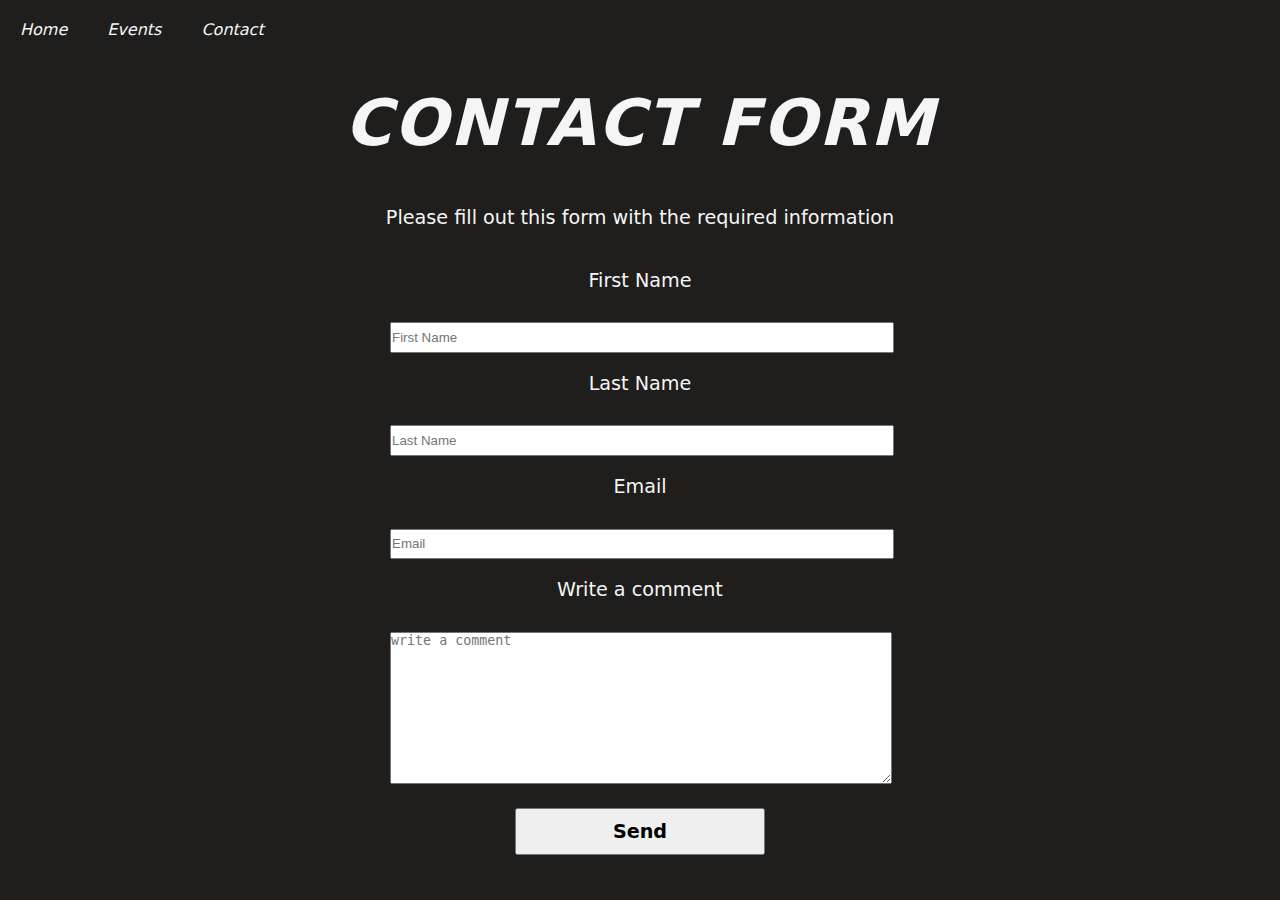
==== contact.html @ 5d1f90f7 "basic groundwork" ====
<!DOCTYPE html>
<html lang="en">
<head>
  <meta charset="UTF-8">
  <meta name="viewport" content="width=device-width, initial-scale=1.0">
  <title>Contact Us | UCSBreakin</title>
  <link rel="stylesheet" href="style.css">
</head>
<body>
  <header>
    <nav class="navbar">
      <ul>
        <li><a href="index.html">Home</a></li>
        <li><a href="events.html">Events</a></li>
        <li><a href="contact.html">Contact</a></li>
      </ul>
    </nav>
  </header>
  <h1>Contact Form</h1>
   <p class="contacts-info">
      Please fill out this form with the required information
    </p>
    <form action="https://formspree.io/xgegvlbq" method="post">
      <fieldset>
        <p>First Name</p>
          <input type="text" name="lirstname" placeholder="First Name" required />
        <p>Last Name</p>
          <input type="text" name="lastname" placeholder="Last Name" required />
        <p>Email</p>
          <input type="email" name="email" placeholder="Email" required />
        <p>Write a comment</p>
          <textarea
            name="comment"
            id="comment"
            cols="30"
            rows="10"
            placeholder="write a comment"
          ></textarea>
      </fieldset>
      <button type="submit">Send</button>
    </form>
</body>
</html>
---- style.css ----
* {
  padding: 0;
  margin: 0;
}

body {
  background-color: #201d1d;
  color: whitesmoke;
  display: flow-root;
  font-family: system-ui, -apple-system, BlinkMacSystemFont, 'Segoe UI', Roboto, Oxygen, Ubuntu, Cantarell, 'Open Sans', 'Helvetica Neue', sans-serif;
}

/* navbar */
.navbar ul {
  overflow: hidden;
  list-style-type: none;
}

.navbar a {
  color: whitesmoke;
  text-decoration: none;
  display: block;
  text-align: center;
}

.navbar a:hover {
  color: hsl(0, 0, 60%);
}

.navbar li {
  float: left;
  padding: 20px;
  font: 1.2em;
  font-style: italic;
}

img {
  display: block;
  margin-left: auto;
  margin-right: auto;
  width: 50%;
  margin-top: 10px;
}

h1 {
  text-align: center;
  font-size: 4em;
  text-transform: uppercase;
  font-style: italic;
  letter-spacing: 2px;
  line-height: 2em;
}

h2 {
  text-align: center;
  font-size: 1.8em;
  text-transform: uppercase;
  font-style: italic;
  letter-spacing: 2px;
}

main {
  display: block;
  padding: 20px;
  margin: 20px;
}

p {
  color: whitesmoke;
  display: flow-root;
  padding: 30px;
  margin: 14px;
  margin-left: 20px;
  margin-right: 20px;
  text-align: left;
  font-family: system-ui, -apple-system, BlinkMacSystemFont, "Segoe UI", Roboto,
    Oxygen, Ubuntu, Cantarell, "Open Sans", "Helvetica Neue", sans-serif;
  font-size: 1.2em;
  line-height: 1.8em;
}

p a {
  color: #db9670;
}

p a:hover {
  text-decoration: none;
  color: hsl(21, 50%, 40%);
}

footer {
    color: #201d1d;
  display: block;
  background-color: #2f2e2e;
  padding: 1em;
  font-family: system-ui, -apple-system, BlinkMacSystemFont, "Segoe UI", Roboto,
    Oxygen, Ubuntu, Cantarell, "Open Sans", "Helvetica Neue", sans-serif;
    font-size: 0.75em;
}

.contacts-info {
  text-align: center;
}

form {
  width: 60vw;
  max-width: 500px;
  min-width: 500px;
  margin: 0 auto;
  padding-bottom: 2em;
}

fieldset {
  border: none;
  padding: 2rem 0;
}

label {
  display: block;
  margin: 0.5rem 0;
}

input,
textarea {
  margin: 10px 0 0 0;
  width: 100%;
  min-height: 2em;
}

form,
fieldset,
p {
  padding: 0px;
  text-align: center;
}

button {
  font-family: system-ui, -apple-system, BlinkMacSystemFont, "Segoe UI", Roboto,
    Oxygen, Ubuntu, Cantarell, "Open Sans", "Helvetica Neue", sans-serif;
  font-weight: 600;
  text-align: center;
  font-size: 1.2em;
  margin: 20px;
  padding: 10px;
  width: 50%;
  cursor: pointer;
  transition: 0.3s;
}

button:hover {
  background-color: crimson;
  color: #fff;
}

.grid-container {
    display: grid;
    grid-template-columns: 1fr 1fr 1fr;
    gap: 60px;
    max-width: 1200px;
    margin: 20px auto;
}

article img, article.featured img {
    width: 100%;
    margin: 12px;
}
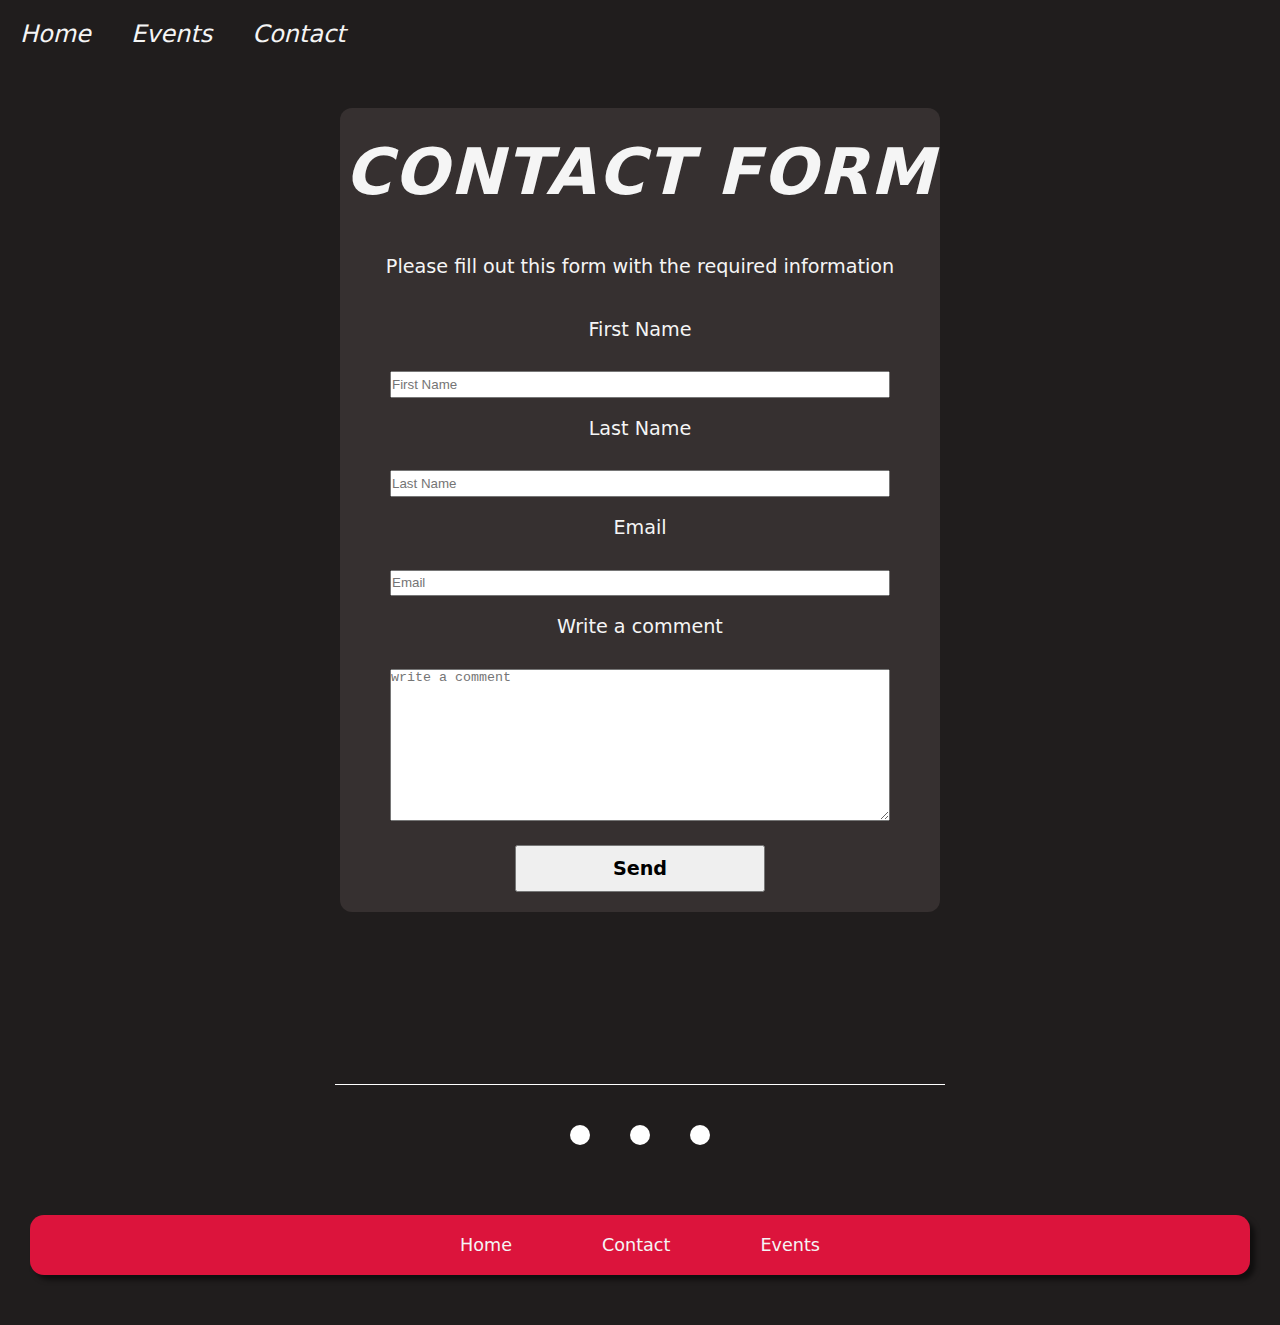
==== commit c3b79b5e: "update footer" ====
--- a/contact.html
+++ b/contact.html
@@ -5,6 +5,7 @@
   <meta name="viewport" content="width=device-width, initial-scale=1.0">
   <title>Contact Us | UCSBreakin</title>
   <link rel="stylesheet" href="style.css">
+  <link rel="stylesheet" href="https://cdnjs.cloudflare.com/ajax/libs/font-awesome/6.5.2/css/all.min.css" integrity="sha512-SnH5WK+bZxgPHs44uWIX+LLJAJ9/2PkPKZ5QiAj6Ta86w+fsb2TkcmfRyVX3pBnMFcV7oQPJkl9QevSCWr3W6A==" crossorigin="anonymous" referrerpolicy="no-referrer" />
 </head>
 <body>
   <header>
@@ -16,28 +17,48 @@
       </ul>
     </nav>
   </header>
-  <h1>Contact Form</h1>
-   <p class="contacts-info">
-      Please fill out this form with the required information
-    </p>
-    <form action="https://formspree.io/xgegvlbq" method="post">
-      <fieldset>
-        <p>First Name</p>
-          <input type="text" name="lirstname" placeholder="First Name" required />
-        <p>Last Name</p>
-          <input type="text" name="lastname" placeholder="Last Name" required />
-        <p>Email</p>
-          <input type="email" name="email" placeholder="Email" required />
-        <p>Write a comment</p>
-          <textarea
-            name="comment"
-            id="comment"
-            cols="30"
-            rows="10"
-            placeholder="write a comment"
-          ></textarea>
-      </fieldset>
-      <button type="submit">Send</button>
-    </form>
+  <main>
+    <div class="form-container">
+      <h1>Contact Form</h1>
+      <p class="contacts-info">
+          Please fill out this form with the required information
+        </p>
+        <form action="https://formspree.io/xgegvlbq" method="post">
+          <fieldset>
+            <p>First Name</p>
+              <input type="text" name="lastname" placeholder="First Name" required />
+            <p>Last Name</p>
+              <input type="text" name="lastname" placeholder="Last Name" required />
+            <p>Email</p>
+              <input type="email" name="email" placeholder="Email" required />
+            <p>Write a comment</p>
+              <textarea
+                name="comment"
+                id="comment"
+                cols="30"
+                rows="10"
+                placeholder="write a comment"
+              ></textarea>
+          </fieldset>
+          <button type="submit">Send</button>
+        </form>
+    </div>
+  </main>
+  <footer>
+    <div class="footer-container">
+      <div class="social-icons">
+        <a href="https://www.facebook.com/ucsbreakin" target="_blank"><i class="fa-brands fa-facebook"></i></a>
+        <a href="https://www.instagram.com/ucsbreakin/" target="_blank"><i class="fa-brands fa-instagram"></i></a>
+        <a href="https://www.youtube.com/@ucsbreakinclub1994" target="_blank"><i class="fa-brands fa-youtube"></i></a>
+      </div>
+      <div class="footer-nav">
+        <ul>
+          <li><a href="index.html">Home</a></li>
+          <li><a href="contact.html">Contact</a></li>
+          <li><a href="events.html">Events</a></li>
+        </ul>
+      </div>
+    </div>
+  </footer>
 </body>
 </html>--- a/style.css
+++ b/style.css
@@ -1,6 +1,7 @@
 * {
   padding: 0;
   margin: 0;
+  box-sizing: border-box;
 }
 
 body {
@@ -21,18 +22,42 @@
   text-decoration: none;
   display: block;
   text-align: center;
+  font-size: 1.5em;
+  transition: 0.3s ease;
 }
 
 .navbar a:hover {
-  color: hsl(0, 0, 60%);
+  color: crimson;
 }
 
 .navbar li {
   float: left;
   padding: 20px;
-  font: 1.2em;
   font-style: italic;
 }
+
+/* Carousel */
+.img-carousel {
+  display: flex;
+  position: relative;
+  width: 100%;
+  animation: bannermove 50s linear infinite;
+}
+
+@keyframes bannermove {
+  0% {
+    transform: translateX(100%);
+  }
+  100% {
+    transform: translateX(0)
+  }
+}
+
+.img-carousel img {
+  margin: 0 25px;
+  padding: 20px;
+}
+
 
 img {
   display: block;
@@ -88,18 +113,13 @@
   color: hsl(21, 50%, 40%);
 }
 
-footer {
-    color: #201d1d;
-  display: block;
-  background-color: #2f2e2e;
-  padding: 1em;
-  font-family: system-ui, -apple-system, BlinkMacSystemFont, "Segoe UI", Roboto,
-    Oxygen, Ubuntu, Cantarell, "Open Sans", "Helvetica Neue", sans-serif;
-    font-size: 0.75em;
-}
-
-.contacts-info {
-  text-align: center;
+/* Contact Form */
+.form-container {
+  width: 50%;
+  margin: auto;
+  background-color: hsl(0, 5%, 20%);
+  border-radius: 12px;
+  margin-bottom: 2em;
 }
 
 form {
@@ -110,6 +130,10 @@
   padding-bottom: 2em;
 }
 
+.contacts-info {
+  text-align: center;
+}
+
 fieldset {
   border: none;
   padding: 2rem 0;
@@ -163,4 +187,69 @@
 article img, article.featured img {
     width: 100%;
     margin: 12px;
+}
+
+/* Footer */
+.footer-container {
+  width: 100%;
+  padding: 100px 30px 20px;
+}
+
+.social-icons {
+  display: flex;
+  justify-content: center;
+  align-items: center;
+  max-width: 50%;
+  margin: auto;
+  border-top: 1px solid #fff;
+  padding: 20px 12px;
+}
+
+.social-icons a {
+  text-decoration: none;
+  padding: 10px;
+  background-color: #fff;
+  margin: 20px;
+  border-radius: 50%;
+}
+
+.social-icons a i {
+  font-size: 2.2em;
+  color: black;
+}
+
+.social-icons a:hover {
+  background-color: #201d1d;
+  transition: 0.2s ease;
+}
+
+.social-icons a i:hover {
+  color: white;
+  transition: 0.2s ease;
+}
+
+.footer-nav {
+  background-color: crimson;
+  margin: 30px 0;
+  padding: 20px;
+  border-radius: 14px;
+  box-shadow: 5px 5px 5px rgba(0, 0, 0, 0.5);
+}
+
+.footer-nav ul {
+  display: flex;
+  justify-content: center;
+  list-style-type: none;
+}
+
+.footer-nav ul li a {
+  text-decoration: none;
+  color: whitesmoke;
+  margin: 45px;
+  font-size: 1.1em;
+}
+
+.footer-nav ul li a:hover {
+  text-decoration: underline;
+  color: hsl(0, 0%, 90%);
 }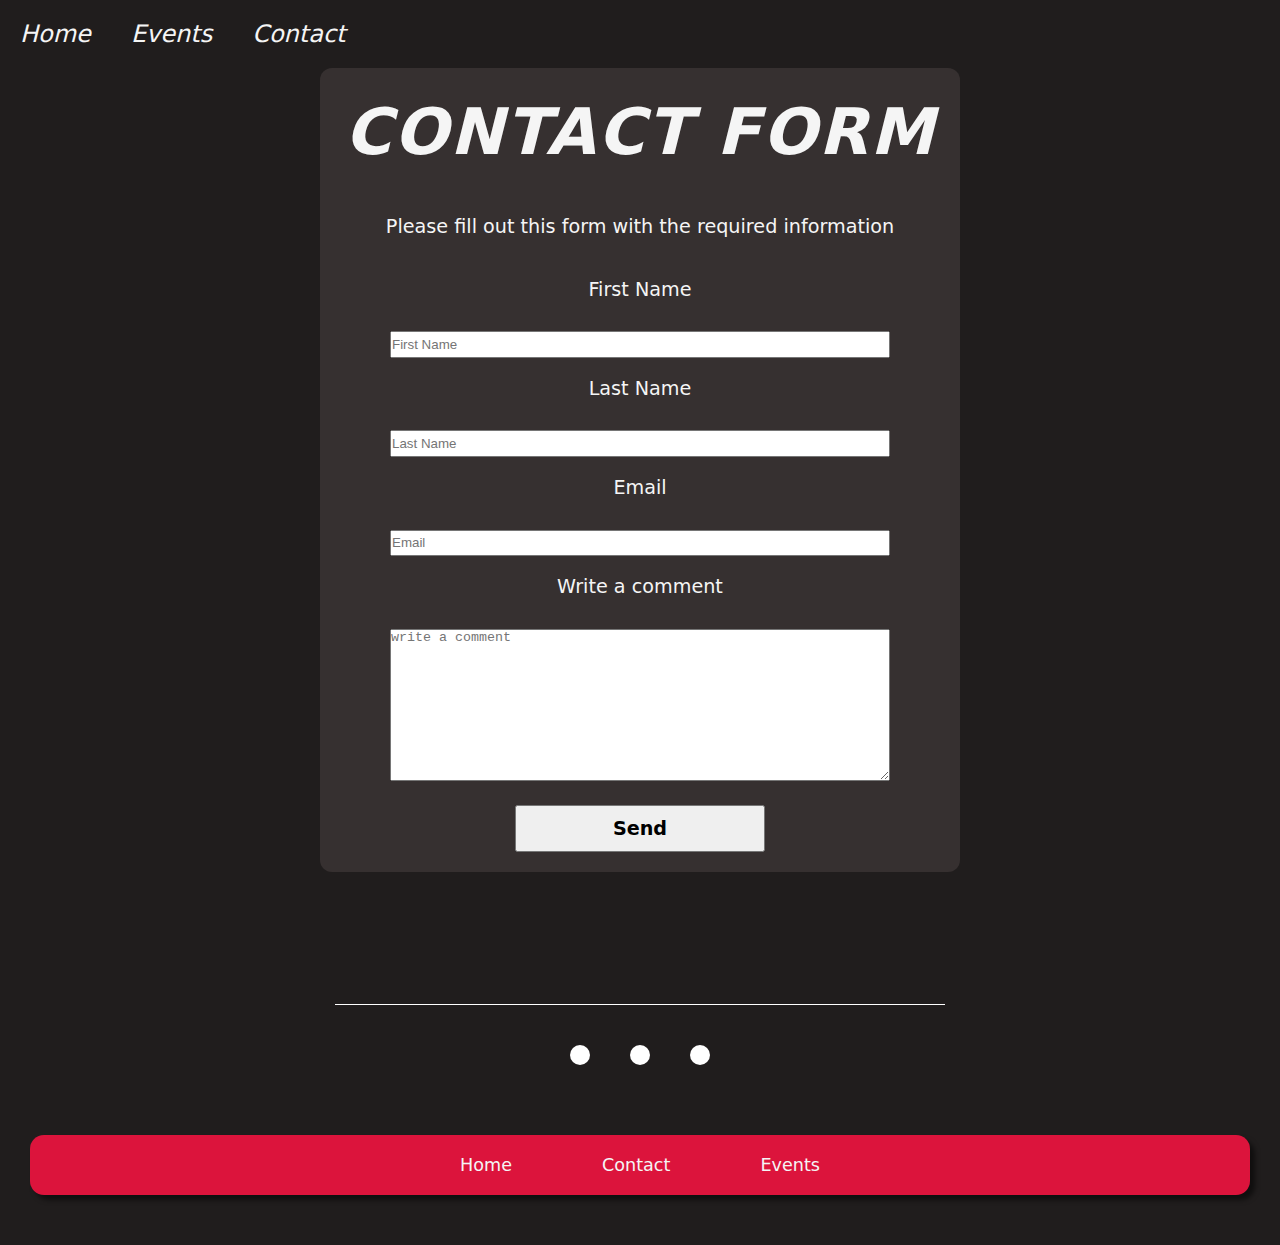
==== commit a5eea5c4: "add carousel to homepage" ====
--- a/contact.html
+++ b/contact.html
@@ -40,7 +40,7 @@
                 placeholder="write a comment"
               ></textarea>
           </fieldset>
-          <button type="submit">Send</button>
+          <button class="submit-btn" type="submit">Send</button>
         </form>
     </div>
   </main>
--- a/style.css
+++ b/style.css
@@ -9,6 +9,15 @@
   color: whitesmoke;
   display: flow-root;
   font-family: system-ui, -apple-system, BlinkMacSystemFont, 'Segoe UI', Roboto, Oxygen, Ubuntu, Cantarell, 'Open Sans', 'Helvetica Neue', sans-serif;
+  box-sizing: border-box;
+}
+
+.my-body {
+  background-color: #201d1d;
+  color: whitesmoke;
+  display: flow-root;
+  font-family: system-ui, -apple-system, BlinkMacSystemFont, 'Segoe UI', Roboto, Oxygen, Ubuntu, Cantarell, 'Open Sans', 'Helvetica Neue', sans-serif;
+  box-sizing: border-box;
 }
 
 /* navbar */
@@ -35,29 +44,6 @@
   padding: 20px;
   font-style: italic;
 }
-
-/* Carousel */
-.img-carousel {
-  display: flex;
-  position: relative;
-  width: 100%;
-  animation: bannermove 50s linear infinite;
-}
-
-@keyframes bannermove {
-  0% {
-    transform: translateX(100%);
-  }
-  100% {
-    transform: translateX(0)
-  }
-}
-
-.img-carousel img {
-  margin: 0 25px;
-  padding: 20px;
-}
-
 
 img {
   display: block;
@@ -82,12 +68,6 @@
   text-transform: uppercase;
   font-style: italic;
   letter-spacing: 2px;
-}
-
-main {
-  display: block;
-  padding: 20px;
-  margin: 20px;
 }
 
 p {
@@ -113,6 +93,22 @@
   color: hsl(21, 50%, 40%);
 }
 
+.carousel-container {
+  width: 50%;
+  margin: auto;
+}
+
+.c-item {
+  height: 480px;
+
+}
+
+.c-img {
+  height: 100%;
+  object-fit: cover;
+  filter: brightness(0.8);
+  border-radius: 12px;
+}
 /* Contact Form */
 .form-container {
   width: 50%;
@@ -158,7 +154,7 @@
   text-align: center;
 }
 
-button {
+.submit-btn {
   font-family: system-ui, -apple-system, BlinkMacSystemFont, "Segoe UI", Roboto,
     Oxygen, Ubuntu, Cantarell, "Open Sans", "Helvetica Neue", sans-serif;
   font-weight: 600;
@@ -171,7 +167,7 @@
   transition: 0.3s;
 }
 
-button:hover {
+.submit-btn:hover {
   background-color: crimson;
   color: #fff;
 }
